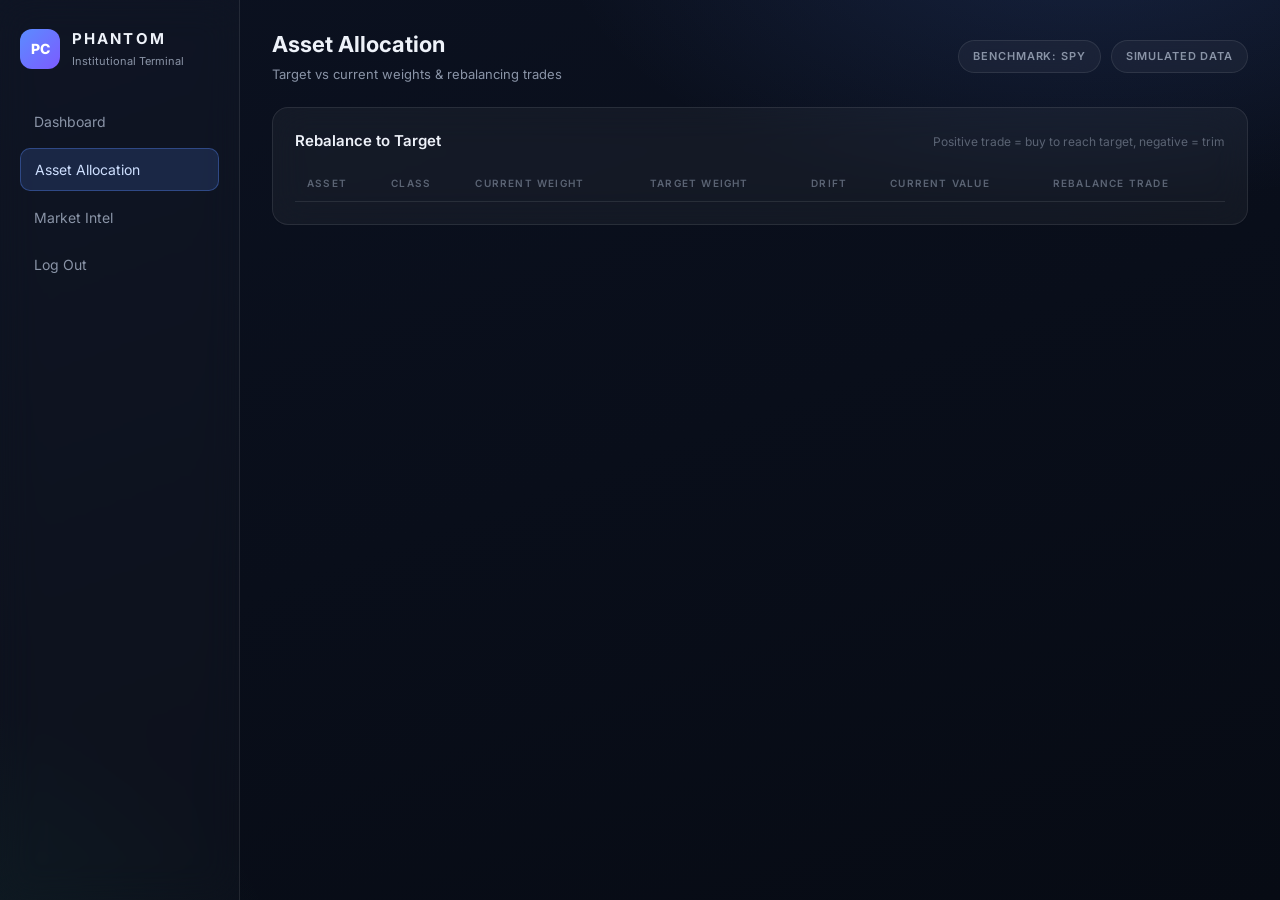
==== frontend/allocation.html @ d331faee "Add institutional portfolio terminal (backend + multi-page frontend) Python stack: app.py serves the" ====
<!DOCTYPE html>
<html lang="en">
<head>
    <meta charset="UTF-8" />
    <meta name="viewport" content="width=device-width, initial-scale=1.0"/>
    <title>Asset Allocation — Institutional Portfolio Terminal</title>
    <link rel="preconnect" href="https://fonts.googleapis.com">
    <link href="https://fonts.googleapis.com/css2?family=Inter:wght@300;400;500;600;700;800&display=swap" rel="stylesheet">
    <link rel="stylesheet" href="styles.css">
    <script type="module" src="firebase-config.js"></script>
</head>
<body>

<div class="dashboard">
    <aside class="sidebar">
        <div class="brand">
            <div class="logo">PC</div>
            <div class="brand-text">
                <h2>PHANTOM</h2>
                <p>Institutional Terminal</p>
            </div>
        </div>
        <nav class="menu">
            <div class="menu-item" role="link" tabindex="0" onclick="window.location.href='index.html'">Dashboard</div>
            <div class="menu-item active" role="link" tabindex="0" onclick="window.location.href='allocation.html'">Asset Allocation</div>
            <div class="menu-item" role="link" tabindex="0" onclick="window.location.href='news.html'">Market Intel</div>
            <div class="menu-item" role="button" tabindex="0" id="logout-btn">Log Out</div>
        </nav>
    </aside>

    <main class="main">
        <div class="topbar">
            <div class="heading">
                <h1>Asset Allocation</h1>
                <p>Target vs current weights &amp; rebalancing trades</p>
            </div>
            <div class="account">
                <div class="pill" id="benchmark-label">BENCHMARK: SPY</div>
                <div class="pill">SIMULATED DATA</div>
            </div>
        </div>

        <section class="card table-card">
            <div class="section-title">
                <h2>Rebalance to Target</h2>
                <span class="hint">Positive trade = buy to reach target, negative = trim</span>
            </div>
            <table>
                <thead>
                    <tr>
                        <th>Asset</th>
                        <th>Class</th>
                        <th>Current Weight</th>
                        <th>Target Weight</th>
                        <th>Drift</th>
                        <th>Current Value</th>
                        <th>Rebalance Trade</th>
                    </tr>
                </thead>
                <tbody id="alloc-table-body">
                </tbody>
            </table>
        </section>
    </main>
</div>

<script>
document.addEventListener("DOMContentLoaded", async () => {
    const usd = new Intl.NumberFormat("en-US", { style: "currency", currency: "USD", maximumFractionDigits: 0 });
    try {
        const res = await fetch("/api/dashboard?tickers=AAPL,MSFT,NVDA&benchmark=SPY&portfolio_value=1250000");
        const data = await res.json();
        document.getElementById("benchmark-label").textContent = "BENCHMARK: " + data.benchmark;
        const tbody = document.getElementById("alloc-table-body");
        const focus = decodeURIComponent(window.location.hash.slice(1));

        const cell = (text, className) => {
            const td = document.createElement("td");
            td.textContent = text;
            if (className) td.className = className;
            return td;
        };

        for (const a of data.holdings) {
            const tr = document.createElement("tr");
            if (a.ticker === focus) tr.style.background = "rgba(91,140,255,0.08)";
            tr.appendChild(cell(a.ticker, "strong"));
            tr.appendChild(cell(a.asset_class));
            tr.appendChild(cell(a.current_weight.toFixed(2) + "%"));
            tr.appendChild(cell(a.target_weight.toFixed(2) + "%"));
            tr.appendChild(cell((a.drift > 0 ? "+" : "") + a.drift.toFixed(2) + "%",
                Math.abs(a.drift) > 2 ? "negative" : ""));
            tr.appendChild(cell(usd.format(a.value)));
            tr.appendChild(cell(
                (a.rebalance_usd >= 0 ? "BUY " : "SELL ") + usd.format(Math.abs(a.rebalance_usd)),
                a.rebalance_usd >= 0 ? "positive" : "negative"
            ));
            tbody.appendChild(tr);
        }
    } catch (e) {
        console.error("Error fetching allocation data:", e);
    }
});
</script>
</body>
</html>
---- frontend/styles.css ----
/* Institutional Portfolio Terminal — dark glassmorphism foundation.
   Shared by index.html, allocation.html, news.html, login.html. */

:root {
  --bg-0: #070b14;
  --bg-1: #0b1120;
  --glass: rgba(255, 255, 255, 0.045);
  --glass-strong: rgba(255, 255, 255, 0.08);
  --stroke: rgba(255, 255, 255, 0.09);
  --ink: #eef2f9;
  --ink-2: #8a94a7;
  --ink-3: #5b6474;
  --accent: #5b8cff;
  --accent-soft: rgba(91, 140, 255, 0.16);
  --positive: #34d399;
  --negative: #f87171;
  --radius: 16px;
}

* { box-sizing: border-box; }

body {
  margin: 0;
  font-family: "Inter", system-ui, -apple-system, "Segoe UI", sans-serif;
  color: var(--ink);
  background:
    radial-gradient(900px 500px at 85% -10%, rgba(91, 140, 255, 0.16), transparent 60%),
    radial-gradient(700px 500px at -10% 110%, rgba(52, 211, 153, 0.07), transparent 60%),
    linear-gradient(160deg, var(--bg-1), var(--bg-0));
  min-height: 100vh;
  font-size: 14px;
  line-height: 1.5;
}

.dashboard { display: flex; min-height: 100vh; }

/* ---------- sidebar ---------- */
.sidebar {
  width: 240px;
  flex-shrink: 0;
  padding: 28px 20px;
  border-right: 1px solid var(--stroke);
  background: rgba(255, 255, 255, 0.02);
  backdrop-filter: blur(18px);
  display: flex;
  flex-direction: column;
  gap: 32px;
}
.brand { display: flex; align-items: center; gap: 12px; }
.logo {
  width: 40px; height: 40px;
  display: grid; place-items: center;
  border-radius: 12px;
  font-weight: 800;
  background: linear-gradient(135deg, var(--accent), #7c5bff);
  color: #fff;
}
.brand-text h2 { margin: 0; font-size: 15px; letter-spacing: 0.14em; }
.brand-text p { margin: 2px 0 0; font-size: 11px; color: var(--ink-2); }

.menu { display: flex; flex-direction: column; gap: 6px; }
.menu-item {
  padding: 10px 14px;
  border-radius: 10px;
  color: var(--ink-2);
  cursor: pointer;
  transition: background-color 140ms ease, color 140ms ease;
  user-select: none;
}
.menu-item:hover { background: var(--glass); color: var(--ink); }
.menu-item.active {
  background: var(--accent-soft);
  color: #cfe0ff;
  border: 1px solid rgba(91, 140, 255, 0.35);
}

/* ---------- main ---------- */
.main {
  flex: 1;
  min-width: 0;
  padding: 28px 32px 48px;
  display: flex;
  flex-direction: column;
  gap: 22px;
}
.topbar { display: flex; justify-content: space-between; align-items: center; gap: 16px; flex-wrap: wrap; }
.heading h1 { margin: 0; font-size: 22px; font-weight: 700; }
.heading p { margin: 4px 0 0; color: var(--ink-2); font-size: 13px; }
.account { display: flex; gap: 10px; flex-wrap: wrap; }
.pill {
  padding: 7px 14px;
  border-radius: 999px;
  font-size: 11px;
  font-weight: 600;
  letter-spacing: 0.08em;
  color: var(--ink-2);
  border: 1px solid var(--stroke);
  background: var(--glass);
  backdrop-filter: blur(12px);
}

/* ---------- cards ---------- */
.card {
  background: var(--glass);
  border: 1px solid var(--stroke);
  border-radius: var(--radius);
  padding: 22px;
  backdrop-filter: blur(18px);
  min-width: 0;
}
.hero-grid {
  display: grid;
  grid-template-columns: minmax(280px, 1fr) minmax(0, 2fr);
  gap: 22px;
}
@media (max-width: 980px) { .hero-grid { grid-template-columns: 1fr; } }

.label {
  font-size: 11px;
  letter-spacing: 0.14em;
  text-transform: uppercase;
  color: var(--ink-3);
  margin-bottom: 4px;
}
.big-equity {
  font-size: 34px;
  font-weight: 800;
  margin-bottom: 14px;
  font-variant-numeric: tabular-nums;
}
.pnl { font-size: 18px; font-weight: 700; margin-bottom: 18px; }
.positive { color: var(--positive); }
.negative { color: var(--negative); }

.stats { display: grid; grid-template-columns: 1fr 1fr; gap: 10px; }
.stat-box {
  background: rgba(255, 255, 255, 0.03);
  border: 1px solid var(--stroke);
  border-radius: 12px;
  padding: 12px 14px;
}
.stat-box h3 {
  margin: 0 0 4px;
  font-size: 10px;
  letter-spacing: 0.12em;
  text-transform: uppercase;
  color: var(--ink-3);
  font-weight: 600;
}
.stat-box p { margin: 0; font-size: 17px; font-weight: 700; font-variant-numeric: tabular-nums; }

.chart-top { display: flex; justify-content: space-between; align-items: center; margin-bottom: 14px; }
.chart-top h2, .section-title h2 { margin: 0; font-size: 15px; font-weight: 600; }
.section-title { margin-bottom: 14px; display: flex; justify-content: space-between; align-items: baseline; gap: 12px; }
.section-title .hint { font-size: 12px; color: var(--ink-3); }

/* ---------- tables ---------- */
.table-card { overflow-x: auto; }
table { width: 100%; border-collapse: collapse; white-space: nowrap; }
th {
  text-align: left;
  font-size: 10px;
  letter-spacing: 0.12em;
  text-transform: uppercase;
  color: var(--ink-3);
  font-weight: 600;
  padding: 10px 12px;
  border-bottom: 1px solid var(--stroke);
}
td {
  padding: 12px;
  border-bottom: 1px solid rgba(255, 255, 255, 0.05);
  color: var(--ink-2);
  font-variant-numeric: tabular-nums;
}
td.strong { color: var(--ink); font-weight: 700; }
tbody tr:hover { background: rgba(255, 255, 255, 0.025); }

.btn {
  padding: 6px 12px;
  background: var(--accent-soft);
  border: 1px solid var(--accent);
  color: #fff;
  border-radius: 6px;
  cursor: pointer;
  font: inherit;
  font-size: 12px;
}
.btn:hover { background: rgba(91, 140, 255, 0.3); }
.btn:focus-visible, .menu-item:focus-visible { outline: 2px solid var(--accent); outline-offset: 2px; }

/* ---------- login page ---------- */
.login-wrap { min-height: 100vh; display: grid; place-items: center; padding: 24px; }
.login-card { width: 100%; max-width: 380px; display: flex; flex-direction: column; gap: 14px; }
.login-card h1 { margin: 0; font-size: 20px; }
.login-card p.sub { margin: 0 0 8px; color: var(--ink-2); font-size: 13px; }
.field label { display: block; font-size: 11px; letter-spacing: 0.1em; text-transform: uppercase; color: var(--ink-3); margin-bottom: 6px; }
.field input {
  width: 100%;
  padding: 11px 13px;
  border-radius: 10px;
  border: 1px solid var(--stroke);
  background: rgba(255, 255, 255, 0.04);
  color: var(--ink);
  font: inherit;
}
.field input:focus { outline: 2px solid var(--accent); border-color: transparent; }
.btn-primary {
  padding: 12px;
  border-radius: 10px;
  border: none;
  background: linear-gradient(135deg, var(--accent), #7c5bff);
  color: #fff;
  font: inherit;
  font-weight: 700;
  cursor: pointer;
}
.btn-ghost {
  padding: 11px;
  border-radius: 10px;
  border: 1px solid var(--stroke);
  background: transparent;
  color: var(--ink-2);
  font: inherit;
  cursor: pointer;
}
.btn-ghost:hover, .btn-primary:hover { filter: brightness(1.1); }
.auth-error { color: var(--negative); font-size: 13px; min-height: 18px; margin: 0; }

.placeholder-note { color: var(--ink-2); max-width: 560px; }

@media (max-width: 760px) {
  .dashboard { flex-direction: column; }
  .sidebar { width: 100%; flex-direction: row; align-items: center; justify-content: space-between; padding: 16px 20px; }
  .menu { flex-direction: row; flex-wrap: wrap; }
}
@media (prefers-reduced-motion: reduce) {
  * { transition: none !important; }
}
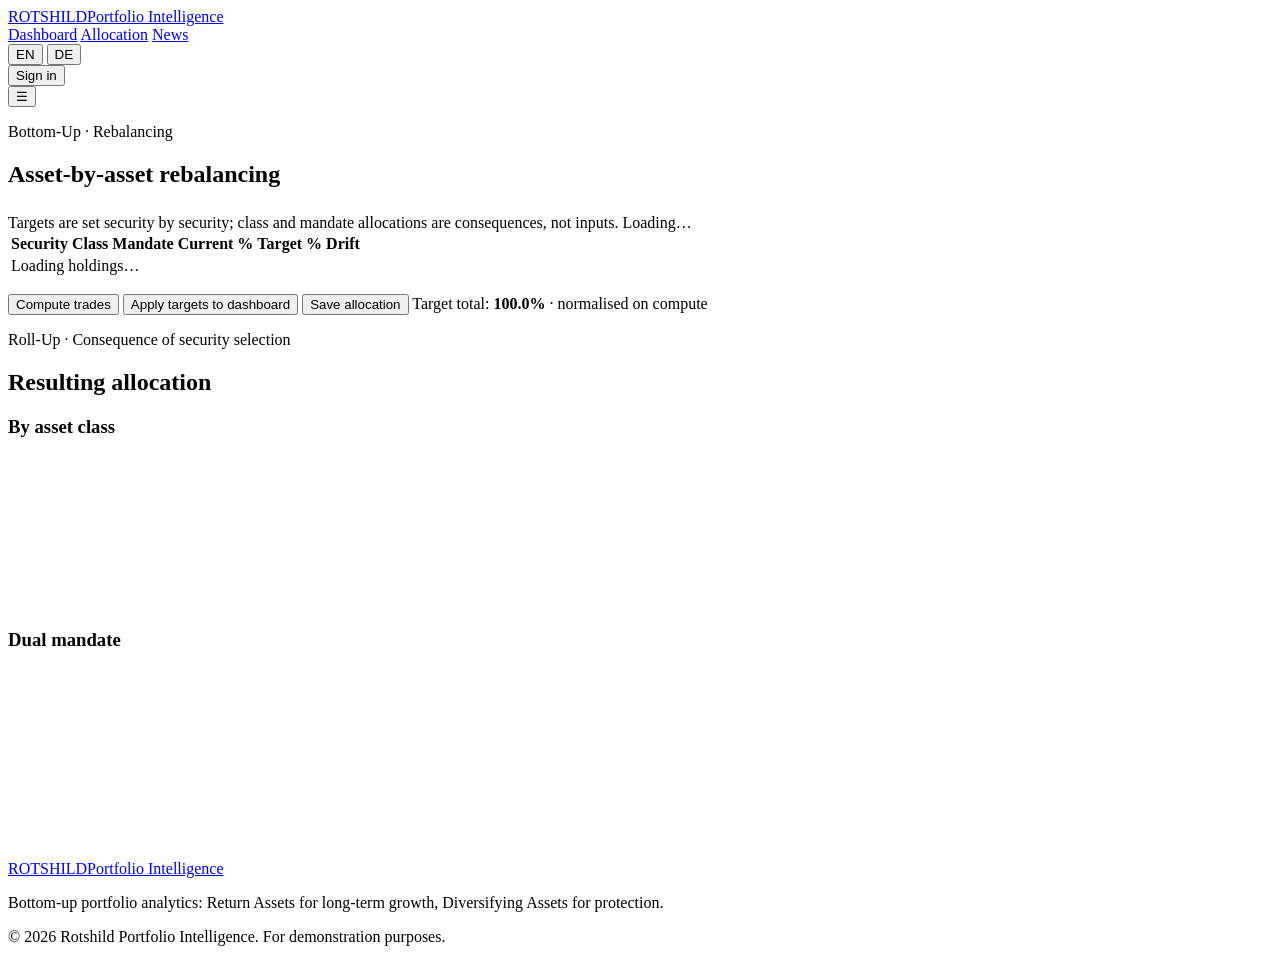
==== commit bf8ce88d: "Rebuild as four-page bottom-up portfolio dashboard with Firebase and layered HTTP backend - Replace " ====
--- a/frontend/allocation.html
+++ b/frontend/allocation.html
@@ -1,106 +1,129 @@
 <!DOCTYPE html>
 <html lang="en">
 <head>
-    <meta charset="UTF-8" />
-    <meta name="viewport" content="width=device-width, initial-scale=1.0"/>
-    <title>Asset Allocation — Institutional Portfolio Terminal</title>
+    <meta charset="UTF-8">
+    <meta name="viewport" content="width=device-width, initial-scale=1.0">
+    <meta name="description" content="Asset-by-asset rebalancing: security-level target weights rolled up into asset-class and dual-mandate allocation.">
+    <title>Rotshild | Allocation &amp; Rebalancing</title>
+    <link rel="icon" href="data:image/svg+xml,<svg xmlns=%22http://www.w3.org/2000/svg%22 viewBox=%220 0 100 100%22><rect width=%22100%22 height=%22100%22 rx=%2214%22 fill=%22%2314203a%22/><text x=%2250%22 y=%2268%22 font-size=%2254%22 text-anchor=%22middle%22 fill=%22%23c9a558%22 font-family=%22Georgia%22>R</text></svg>">
     <link rel="preconnect" href="https://fonts.googleapis.com">
-    <link href="https://fonts.googleapis.com/css2?family=Inter:wght@300;400;500;600;700;800&display=swap" rel="stylesheet">
-    <link rel="stylesheet" href="styles.css">
-    <script type="module" src="firebase-config.js"></script>
+    <link rel="preconnect" href="https://fonts.gstatic.com" crossorigin>
+    <link href="https://fonts.googleapis.com/css2?family=Fraunces:opsz,wght@9..144,400;9..144,500;9..144,600&family=Inter:wght@400;500;600;700&display=swap" rel="stylesheet" media="print" onload="this.media='all'">
+    <link rel="stylesheet" href="/static/styles.css">
 </head>
 <body>
+    <header class="site-header">
+        <div class="container header-inner">
+            <a href="/" class="brand"><span class="brand-mark">ROTSHILD</span><span class="brand-sub">Portfolio Intelligence</span></a>
+            <nav class="site-nav" id="site-nav">
+                <a href="/" data-route="/" data-i18n="nav_dashboard">Dashboard</a>
+                <a href="/allocation" data-route="/allocation" data-i18n="nav_allocation">Allocation</a>
+                <a href="/news" data-route="/news" data-i18n="nav_news">News</a>
+                <div class="lang-toggle" role="group" aria-label="Language">
+                    <button type="button" data-lang="EN" class="active">EN</button>
+                    <button type="button" data-lang="DE">DE</button>
+                </div>
+                <button class="ghost-link" id="login-btn" type="button" data-i18n="sign_in">Sign in</button>
+            </nav>
+            <button class="menu-btn" id="menu-btn" type="button" aria-label="Toggle navigation">☰</button>
+        </div>
+    </header>
 
-<div class="dashboard">
-    <aside class="sidebar">
-        <div class="brand">
-            <div class="logo">PC</div>
-            <div class="brand-text">
-                <h2>PHANTOM</h2>
-                <p>Institutional Terminal</p>
+    <main>
+        <section class="section container">
+            <div class="section-heading">
+                <div>
+                    <p class="eyebrow">Bottom-Up · Rebalancing</p>
+                    <h2>Asset-by-asset rebalancing</h2>
+                </div>
+                <div class="mini-note">Targets are set security by security; class and mandate allocations are consequences, not inputs. <span class="status-pill" id="data-source-pill" style="display:inline-flex; margin-top:6px;">Loading…</span></div>
             </div>
-        </div>
-        <nav class="menu">
-            <div class="menu-item" role="link" tabindex="0" onclick="window.location.href='index.html'">Dashboard</div>
-            <div class="menu-item active" role="link" tabindex="0" onclick="window.location.href='allocation.html'">Asset Allocation</div>
-            <div class="menu-item" role="link" tabindex="0" onclick="window.location.href='news.html'">Market Intel</div>
-            <div class="menu-item" role="button" tabindex="0" id="logout-btn">Log Out</div>
-        </nav>
-    </aside>
 
-    <main class="main">
-        <div class="topbar">
-            <div class="heading">
-                <h1>Asset Allocation</h1>
-                <p>Target vs current weights &amp; rebalancing trades</p>
+            <div class="table-wrap">
+                <table>
+                    <thead>
+                        <tr>
+                            <th>Security</th>
+                            <th>Class</th>
+                            <th>Mandate</th>
+                            <th class="num">Current %</th>
+                            <th class="num">Target %</th>
+                            <th>Drift</th>
+                        </tr>
+                    </thead>
+                    <tbody id="allocation-editor-body">
+                        <tr><td colspan="6">Loading holdings…</td></tr>
+                    </tbody>
+                </table>
             </div>
-            <div class="account">
-                <div class="pill" id="benchmark-label">BENCHMARK: SPY</div>
-                <div class="pill">SIMULATED DATA</div>
+
+            <div class="actions-row" style="margin-top:16px;">
+                <button class="btn btn-primary" id="compute-trades-btn" type="button">Compute trades</button>
+                <button class="btn btn-outline" id="apply-targets-btn" type="button">Apply targets to dashboard</button>
+                <button class="btn btn-outline" id="save-cloud-btn" type="button">Save allocation</button>
+                <span class="form-note">Target total: <strong id="target-total">100.0%</strong> · normalised on compute</span>
+                <span class="save-flash" id="save-flash"></span>
             </div>
-        </div>
+        </section>
 
-        <section class="card table-card">
-            <div class="section-title">
-                <h2>Rebalance to Target</h2>
-                <span class="hint">Positive trade = buy to reach target, negative = trim</span>
+        <section class="section container" id="trades-section" hidden>
+            <div class="section-heading">
+                <div>
+                    <p class="eyebrow">Execution</p>
+                    <h2>Proposed trades</h2>
+                </div>
+                <div class="mini-note" data-i18n="proposed_trades_net">Buys and sells net to zero by construction.</div>
             </div>
-            <table>
-                <thead>
-                    <tr>
-                        <th>Asset</th>
-                        <th>Class</th>
-                        <th>Current Weight</th>
-                        <th>Target Weight</th>
-                        <th>Drift</th>
-                        <th>Current Value</th>
-                        <th>Rebalance Trade</th>
-                    </tr>
-                </thead>
-                <tbody id="alloc-table-body">
-                </tbody>
-            </table>
+            <div class="table-wrap">
+                <table>
+                    <thead>
+                        <tr>
+                            <th>Security</th>
+                            <th>Side</th>
+                            <th class="num">Current</th>
+                            <th class="num">Target</th>
+                            <th class="num">Drift</th>
+                            <th class="num">Trade value (CHF)</th>
+                        </tr>
+                    </thead>
+                    <tbody id="trades-table-body"></tbody>
+                </table>
+            </div>
+        </section>
+
+        <section id="allocation" class="section container">
+            <div class="section-heading">
+                <div>
+                    <p class="eyebrow">Roll-Up · Consequence of security selection</p>
+                    <h2>Resulting allocation</h2>
+                </div>
+            </div>
+            <div class="allocation-grid">
+                <div class="card chart-card chart-card-tall">
+                    <h3>By asset class</h3>
+                    <div class="chart-body"><canvas id="allocationChart"></canvas></div>
+                </div>
+                <div>
+                    <div class="list-card" id="allocation-list"></div>
+                    <div class="list-card" style="margin-top:14px;">
+                        <h3>Dual mandate</h3>
+                        <div class="chart-body" style="position:relative;height:190px;"><canvas id="mandateChart"></canvas></div>
+                        <div id="mandate-list"></div>
+                    </div>
+                </div>
+            </div>
         </section>
     </main>
-</div>
 
-<script>
-document.addEventListener("DOMContentLoaded", async () => {
-    const usd = new Intl.NumberFormat("en-US", { style: "currency", currency: "USD", maximumFractionDigits: 0 });
-    try {
-        const res = await fetch("/api/dashboard?tickers=AAPL,MSFT,NVDA&benchmark=SPY&portfolio_value=1250000");
-        const data = await res.json();
-        document.getElementById("benchmark-label").textContent = "BENCHMARK: " + data.benchmark;
-        const tbody = document.getElementById("alloc-table-body");
-        const focus = decodeURIComponent(window.location.hash.slice(1));
+    <footer class="site-footer">
+        <div class="container footer-grid">
+            <a href="/" class="brand"><span class="brand-mark">ROTSHILD</span><span class="brand-sub">Portfolio Intelligence</span></a>
+            <p>Bottom-up portfolio analytics: Return Assets for long-term growth, Diversifying Assets for protection.</p>
+        </div>
+        <div class="container copyright">© 2026 Rotshild Portfolio Intelligence. For demonstration purposes.</div>
+    </footer>
 
-        const cell = (text, className) => {
-            const td = document.createElement("td");
-            td.textContent = text;
-            if (className) td.className = className;
-            return td;
-        };
-
-        for (const a of data.holdings) {
-            const tr = document.createElement("tr");
-            if (a.ticker === focus) tr.style.background = "rgba(91,140,255,0.08)";
-            tr.appendChild(cell(a.ticker, "strong"));
-            tr.appendChild(cell(a.asset_class));
-            tr.appendChild(cell(a.current_weight.toFixed(2) + "%"));
-            tr.appendChild(cell(a.target_weight.toFixed(2) + "%"));
-            tr.appendChild(cell((a.drift > 0 ? "+" : "") + a.drift.toFixed(2) + "%",
-                Math.abs(a.drift) > 2 ? "negative" : ""));
-            tr.appendChild(cell(usd.format(a.value)));
-            tr.appendChild(cell(
-                (a.rebalance_usd >= 0 ? "BUY " : "SELL ") + usd.format(Math.abs(a.rebalance_usd)),
-                a.rebalance_usd >= 0 ? "positive" : "negative"
-            ));
-            tbody.appendChild(tr);
-        }
-    } catch (e) {
-        console.error("Error fetching allocation data:", e);
-    }
-});
-</script>
+    <script src="/static/vendor/chart.umd.min.js"></script>
+    <script type="module" src="/static/js/allocation.js"></script>
 </body>
 </html>
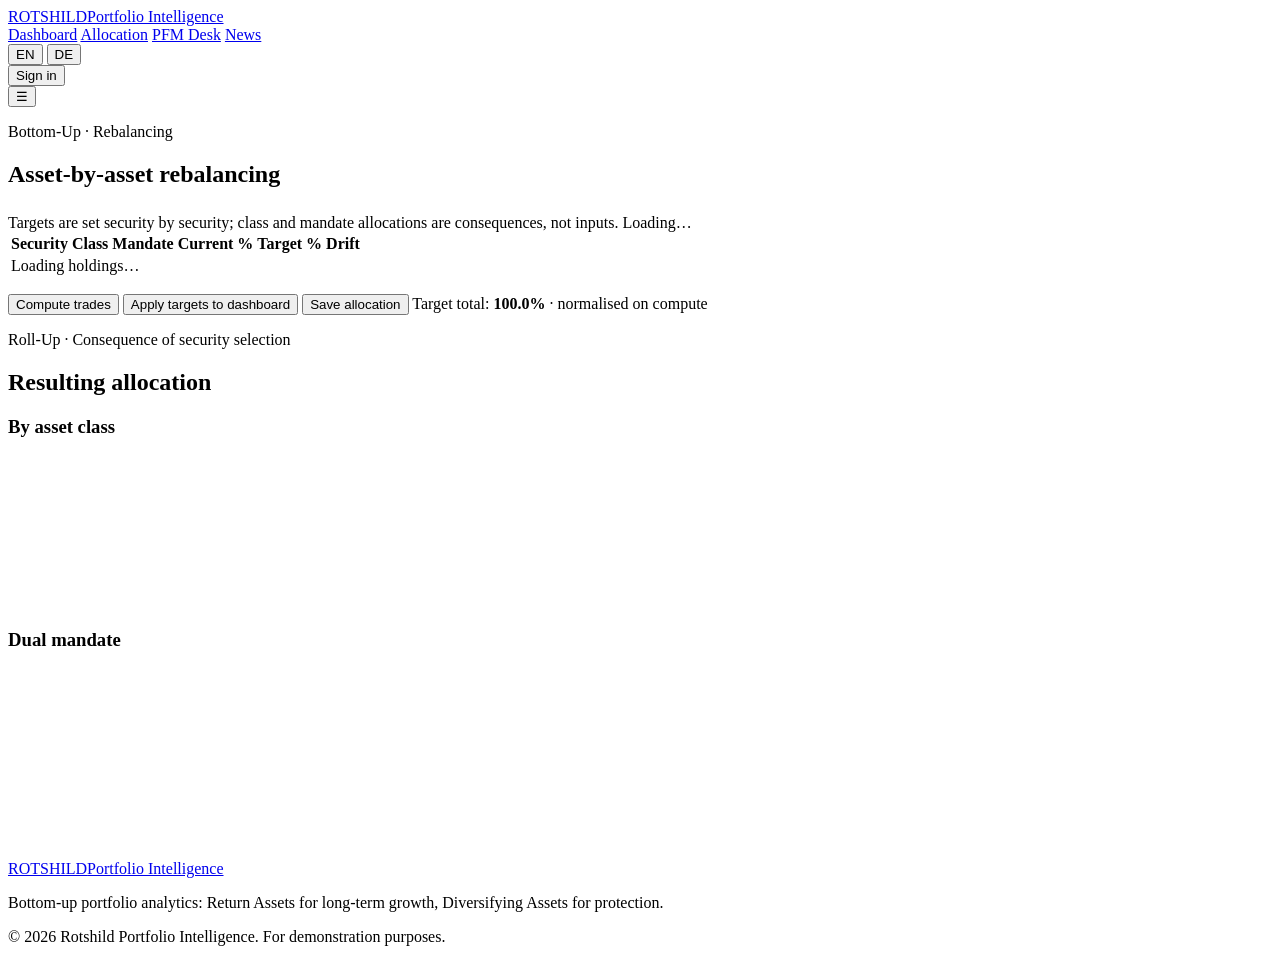
==== commit f30c7c6b: "Add Avaloq-style PFM layer: object model, restriction engine, PFM Desk; address review - pfm.py: Bus" ====
--- a/frontend/allocation.html
+++ b/frontend/allocation.html
@@ -18,6 +18,7 @@
             <nav class="site-nav" id="site-nav">
                 <a href="/" data-route="/" data-i18n="nav_dashboard">Dashboard</a>
                 <a href="/allocation" data-route="/allocation" data-i18n="nav_allocation">Allocation</a>
+                <a href="/desk" data-route="/desk" data-i18n="nav_desk">PFM Desk</a>
                 <a href="/news" data-route="/news" data-i18n="nav_news">News</a>
                 <div class="lang-toggle" role="group" aria-label="Language">
                     <button type="button" data-lang="EN" class="active">EN</button>
